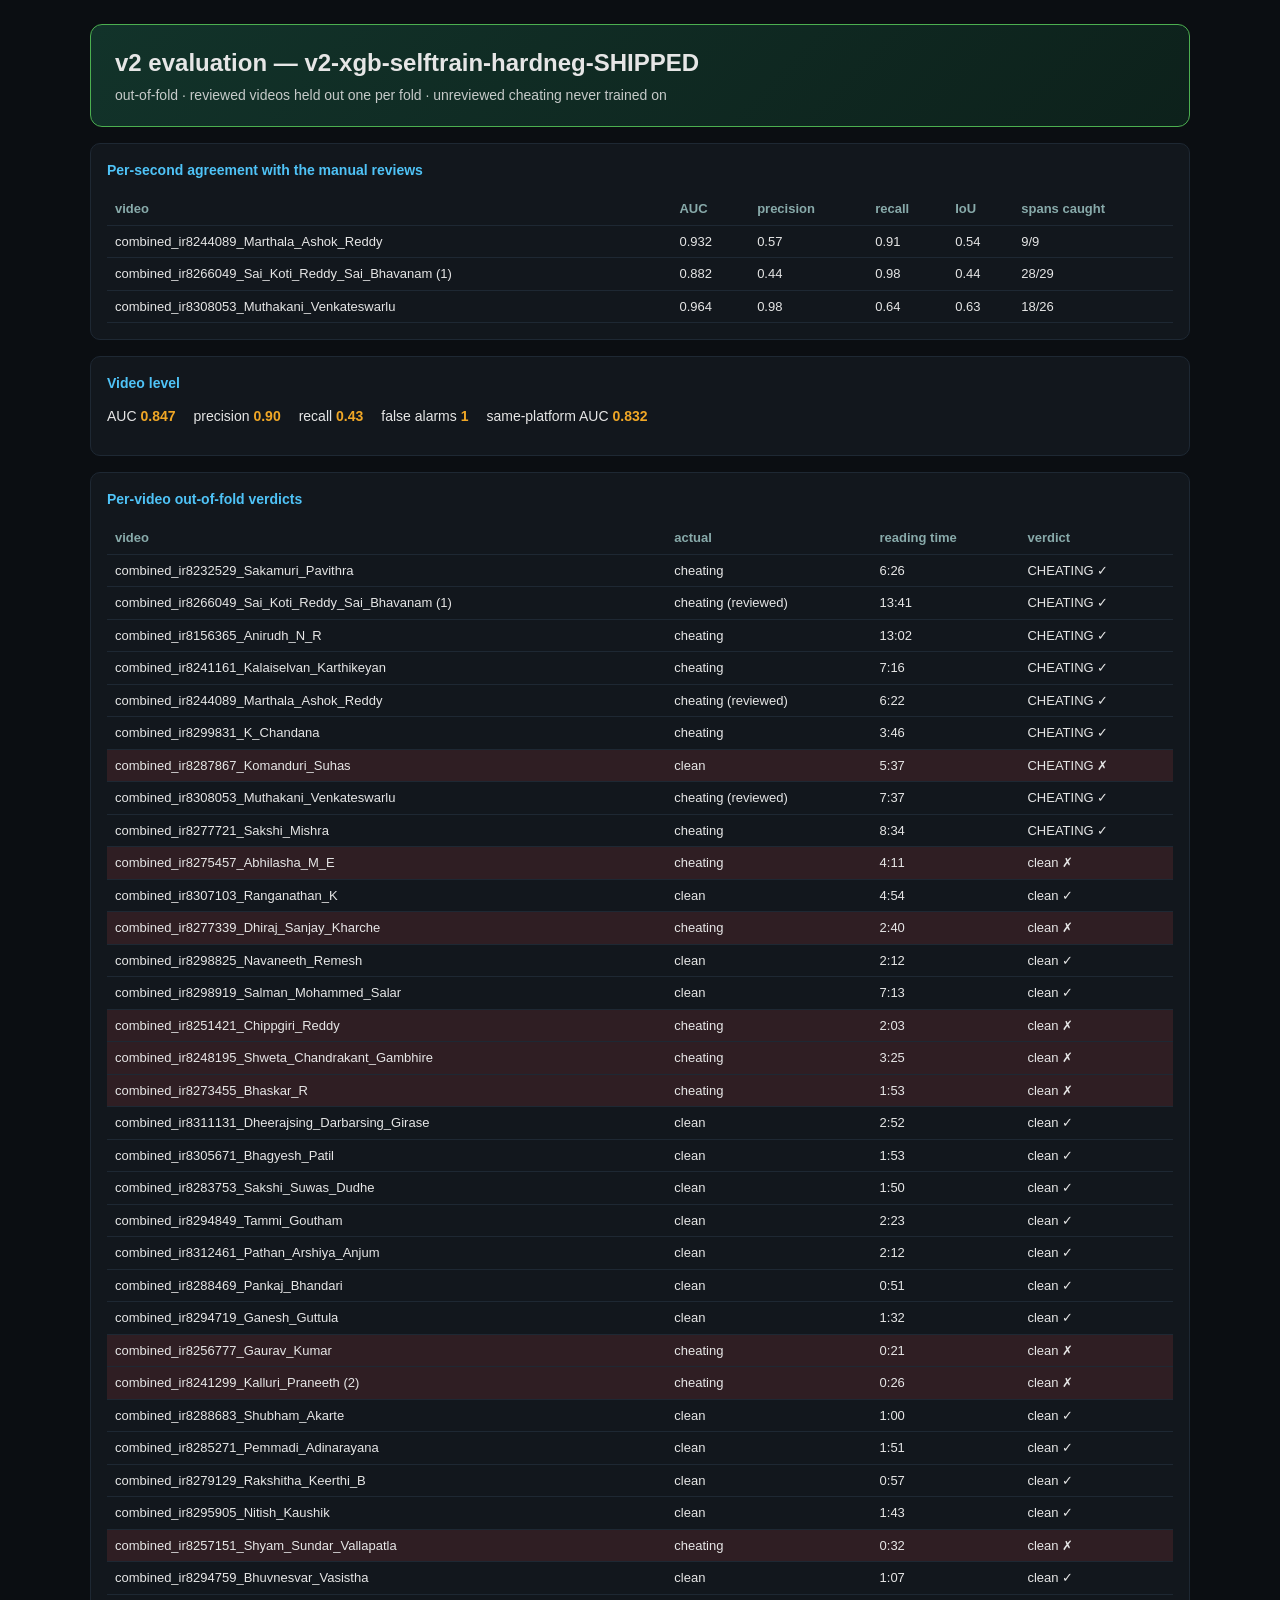
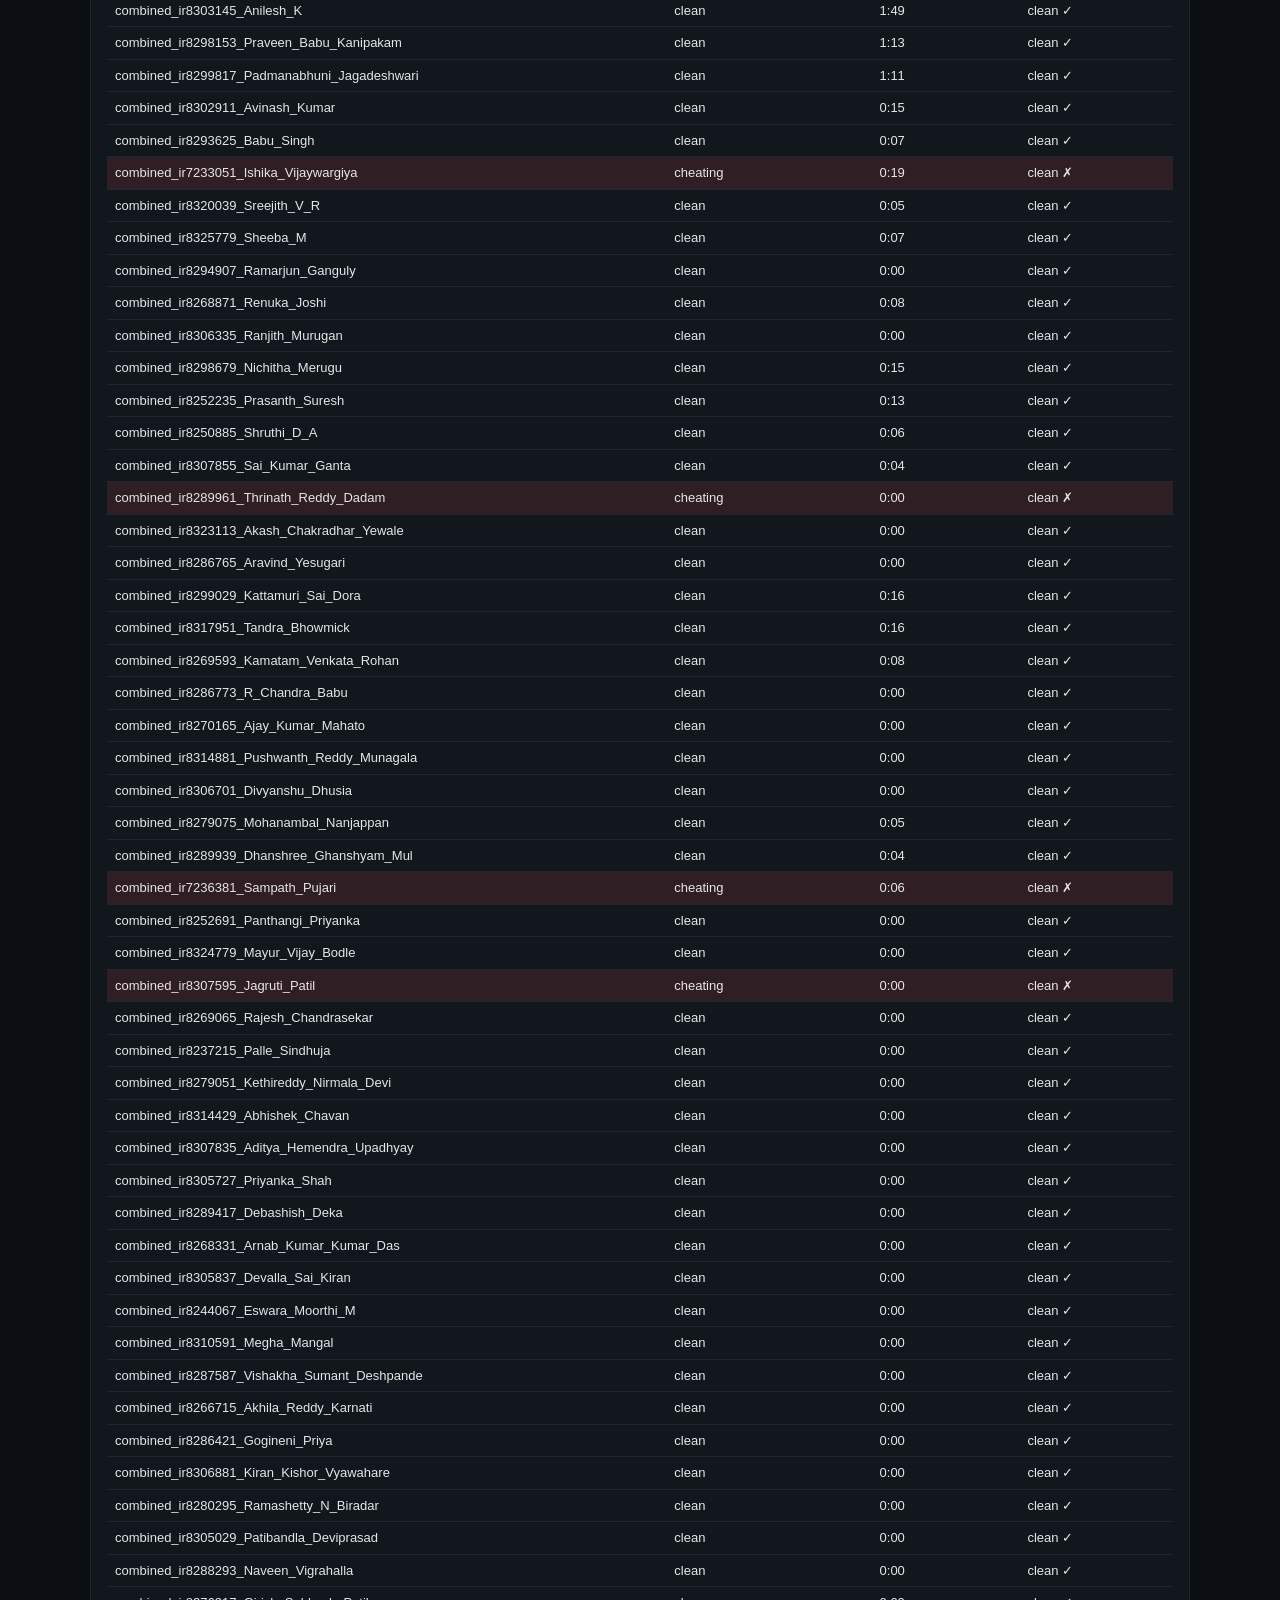
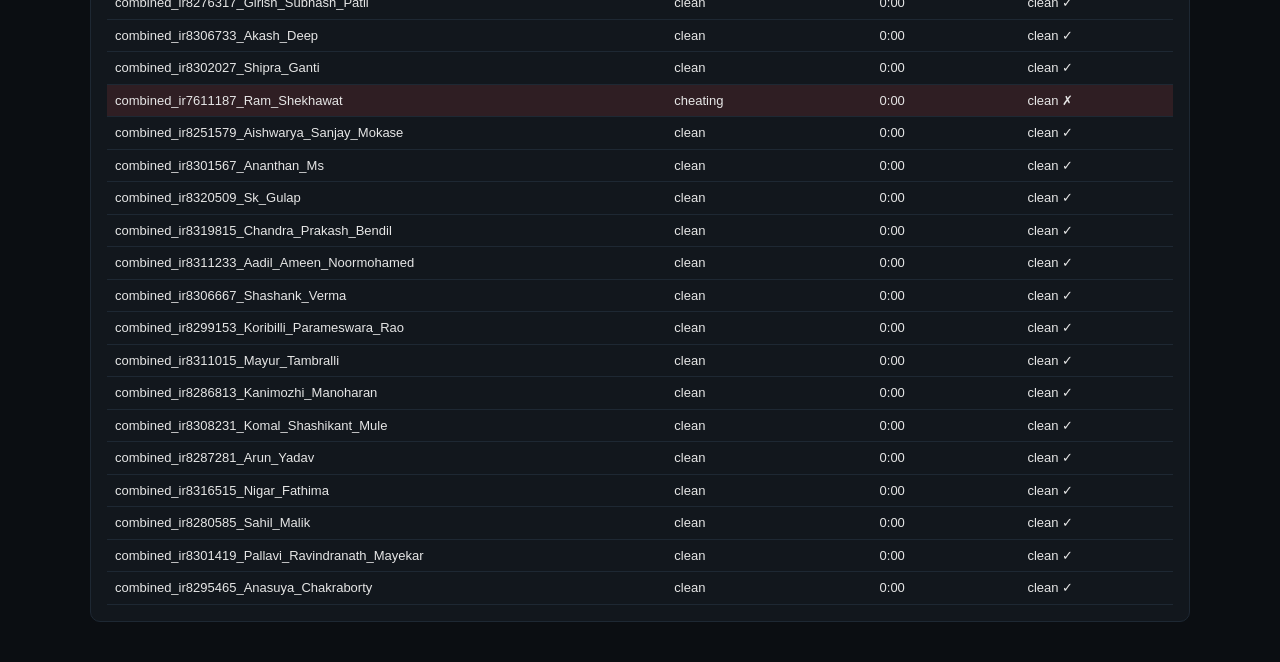
==== v2/reports/evaluation_report.html @ 16d082b3 "Add v2 per-second reading detector, browser frontend, webapp, and CNN model - v2/: per-second readin" ====
<!doctype html><html><head><meta charset="utf-8">
<meta name="viewport" content="width=device-width, initial-scale=1">
<title>Reading detection report</title>
<style>
 body{margin:0;background:#0b0e12;color:#e6e6e6;font:14px/1.5 -apple-system,Segoe UI,Roboto,sans-serif}
 .wrap{max-width:1100px;margin:0 auto;padding:24px}
 .banner{border-radius:12px;padding:20px 24px;margin-bottom:16px}
 .banner.cheat{background:linear-gradient(135deg,#4a1414,#2a0d0d);border:1px solid #ff5252}
 .banner.clean{background:linear-gradient(135deg,#12332a,#0d211b);border:1px solid #4caf50}
 .verdict{font-size:24px;font-weight:700}
 .prob{opacity:.85;margin-top:4px}
 .meta{display:flex;gap:20px;flex-wrap:wrap;margin-bottom:16px;opacity:.85;font-size:13px}
 .meta b{color:#4fc3f7}
 .kv{display:flex;gap:18px;flex-wrap:wrap;margin:0 0 12px}
 .kv b{color:#f0a726}
 img.plot{width:100%;border-radius:10px;border:1px solid #1e2833;background:#0f1419;margin-bottom:12px}
 .card{background:#12171d;border:1px solid #1e2833;border-radius:10px;padding:16px;margin-bottom:16px;overflow-x:auto}
 h3{margin:0 0 12px;font-size:14px;color:#4fc3f7}
 table{width:100%;border-collapse:collapse;font-size:13px}
 th,td{text-align:left;padding:6px 8px;border-bottom:1px solid #1e2833}
 th{color:#8aa;font-weight:600}
 tr.err{background:rgba(255,82,82,.12)}
 .foot{opacity:.55;font-size:12px;margin-top:8px}
</style></head>
<body><div class="wrap">
  <div class="banner clean"><div class="verdict">v2 evaluation — v2-xgb-selftrain-hardneg-SHIPPED</div>
    <div class="prob">out-of-fold · reviewed videos held out one per fold · unreviewed cheating never trained on</div></div>
  <div class="card"><h3>Per-second agreement with the manual reviews</h3>
    <table><tr><th>video</th><th>AUC</th><th>precision</th><th>recall</th><th>IoU</th><th>spans caught</th></tr><tr><td>combined_ir8244089_Marthala_Ashok_Reddy</td><td>0.932</td><td>0.57</td><td>0.91</td><td>0.54</td><td>9/9</td></tr><tr><td>combined_ir8266049_Sai_Koti_Reddy_Sai_Bhavanam (1)</td><td>0.882</td><td>0.44</td><td>0.98</td><td>0.44</td><td>28/29</td></tr><tr><td>combined_ir8308053_Muthakani_Venkateswarlu</td><td>0.964</td><td>0.98</td><td>0.64</td><td>0.63</td><td>18/26</td></tr></table></div>
  <div class="card"><h3>Video level</h3><p class="kv">
    <span>AUC <b>0.847</b></span><span>precision <b>0.90</b></span>
    <span>recall <b>0.43</b></span><span>false alarms <b>1</b></span>
    <span>same-platform AUC <b>0.832</b></span></p></div>
  <div class="card"><h3>Per-video out-of-fold verdicts</h3>
    <table><tr><th>video</th><th>actual</th><th>reading time</th><th>verdict</th></tr><tr class=''><td>combined_ir8232529_Sakamuri_Pavithra</td><td>cheating</td><td>6:26</td><td>CHEATING ✓</td></tr><tr class=''><td>combined_ir8266049_Sai_Koti_Reddy_Sai_Bhavanam (1)</td><td>cheating (reviewed)</td><td>13:41</td><td>CHEATING ✓</td></tr><tr class=''><td>combined_ir8156365_Anirudh_N_R</td><td>cheating</td><td>13:02</td><td>CHEATING ✓</td></tr><tr class=''><td>combined_ir8241161_Kalaiselvan_Karthikeyan</td><td>cheating</td><td>7:16</td><td>CHEATING ✓</td></tr><tr class=''><td>combined_ir8244089_Marthala_Ashok_Reddy</td><td>cheating (reviewed)</td><td>6:22</td><td>CHEATING ✓</td></tr><tr class=''><td>combined_ir8299831_K_Chandana</td><td>cheating</td><td>3:46</td><td>CHEATING ✓</td></tr><tr class='err'><td>combined_ir8287867_Komanduri_Suhas</td><td>clean</td><td>5:37</td><td>CHEATING ✗</td></tr><tr class=''><td>combined_ir8308053_Muthakani_Venkateswarlu</td><td>cheating (reviewed)</td><td>7:37</td><td>CHEATING ✓</td></tr><tr class=''><td>combined_ir8277721_Sakshi_Mishra</td><td>cheating</td><td>8:34</td><td>CHEATING ✓</td></tr><tr class='err'><td>combined_ir8275457_Abhilasha_M_E</td><td>cheating</td><td>4:11</td><td>clean ✗</td></tr><tr class=''><td>combined_ir8307103_Ranganathan_K</td><td>clean</td><td>4:54</td><td>clean ✓</td></tr><tr class='err'><td>combined_ir8277339_Dhiraj_Sanjay_Kharche</td><td>cheating</td><td>2:40</td><td>clean ✗</td></tr><tr class=''><td>combined_ir8298825_Navaneeth_Remesh</td><td>clean</td><td>2:12</td><td>clean ✓</td></tr><tr class=''><td>combined_ir8298919_Salman_Mohammed_Salar</td><td>clean</td><td>7:13</td><td>clean ✓</td></tr><tr class='err'><td>combined_ir8251421_Chippgiri_Reddy</td><td>cheating</td><td>2:03</td><td>clean ✗</td></tr><tr class='err'><td>combined_ir8248195_Shweta_Chandrakant_Gambhire</td><td>cheating</td><td>3:25</td><td>clean ✗</td></tr><tr class='err'><td>combined_ir8273455_Bhaskar_R</td><td>cheating</td><td>1:53</td><td>clean ✗</td></tr><tr class=''><td>combined_ir8311131_Dheerajsing_Darbarsing_Girase</td><td>clean</td><td>2:52</td><td>clean ✓</td></tr><tr class=''><td>combined_ir8305671_Bhagyesh_Patil</td><td>clean</td><td>1:53</td><td>clean ✓</td></tr><tr class=''><td>combined_ir8283753_Sakshi_Suwas_Dudhe</td><td>clean</td><td>1:50</td><td>clean ✓</td></tr><tr class=''><td>combined_ir8294849_Tammi_Goutham</td><td>clean</td><td>2:23</td><td>clean ✓</td></tr><tr class=''><td>combined_ir8312461_Pathan_Arshiya_Anjum</td><td>clean</td><td>2:12</td><td>clean ✓</td></tr><tr class=''><td>combined_ir8288469_Pankaj_Bhandari</td><td>clean</td><td>0:51</td><td>clean ✓</td></tr><tr class=''><td>combined_ir8294719_Ganesh_Guttula</td><td>clean</td><td>1:32</td><td>clean ✓</td></tr><tr class='err'><td>combined_ir8256777_Gaurav_Kumar</td><td>cheating</td><td>0:21</td><td>clean ✗</td></tr><tr class='err'><td>combined_ir8241299_Kalluri_Praneeth (2)</td><td>cheating</td><td>0:26</td><td>clean ✗</td></tr><tr class=''><td>combined_ir8288683_Shubham_Akarte</td><td>clean</td><td>1:00</td><td>clean ✓</td></tr><tr class=''><td>combined_ir8285271_Pemmadi_Adinarayana</td><td>clean</td><td>1:51</td><td>clean ✓</td></tr><tr class=''><td>combined_ir8279129_Rakshitha_Keerthi_B</td><td>clean</td><td>0:57</td><td>clean ✓</td></tr><tr class=''><td>combined_ir8295905_Nitish_Kaushik</td><td>clean</td><td>1:43</td><td>clean ✓</td></tr><tr class='err'><td>combined_ir8257151_Shyam_Sundar_Vallapatla</td><td>cheating</td><td>0:32</td><td>clean ✗</td></tr><tr class=''><td>combined_ir8294759_Bhuvnesvar_Vasistha</td><td>clean</td><td>1:07</td><td>clean ✓</td></tr><tr class=''><td>combined_ir8303145_Anilesh_K</td><td>clean</td><td>1:49</td><td>clean ✓</td></tr><tr class=''><td>combined_ir8298153_Praveen_Babu_Kanipakam</td><td>clean</td><td>1:13</td><td>clean ✓</td></tr><tr class=''><td>combined_ir8299817_Padmanabhuni_Jagadeshwari</td><td>clean</td><td>1:11</td><td>clean ✓</td></tr><tr class=''><td>combined_ir8302911_Avinash_Kumar</td><td>clean</td><td>0:15</td><td>clean ✓</td></tr><tr class=''><td>combined_ir8293625_Babu_Singh</td><td>clean</td><td>0:07</td><td>clean ✓</td></tr><tr class='err'><td>combined_ir7233051_Ishika_Vijaywargiya</td><td>cheating</td><td>0:19</td><td>clean ✗</td></tr><tr class=''><td>combined_ir8320039_Sreejith_V_R</td><td>clean</td><td>0:05</td><td>clean ✓</td></tr><tr class=''><td>combined_ir8325779_Sheeba_M</td><td>clean</td><td>0:07</td><td>clean ✓</td></tr><tr class=''><td>combined_ir8294907_Ramarjun_Ganguly</td><td>clean</td><td>0:00</td><td>clean ✓</td></tr><tr class=''><td>combined_ir8268871_Renuka_Joshi</td><td>clean</td><td>0:08</td><td>clean ✓</td></tr><tr class=''><td>combined_ir8306335_Ranjith_Murugan</td><td>clean</td><td>0:00</td><td>clean ✓</td></tr><tr class=''><td>combined_ir8298679_Nichitha_Merugu</td><td>clean</td><td>0:15</td><td>clean ✓</td></tr><tr class=''><td>combined_ir8252235_Prasanth_Suresh</td><td>clean</td><td>0:13</td><td>clean ✓</td></tr><tr class=''><td>combined_ir8250885_Shruthi_D_A</td><td>clean</td><td>0:06</td><td>clean ✓</td></tr><tr class=''><td>combined_ir8307855_Sai_Kumar_Ganta</td><td>clean</td><td>0:04</td><td>clean ✓</td></tr><tr class='err'><td>combined_ir8289961_Thrinath_Reddy_Dadam</td><td>cheating</td><td>0:00</td><td>clean ✗</td></tr><tr class=''><td>combined_ir8323113_Akash_Chakradhar_Yewale</td><td>clean</td><td>0:00</td><td>clean ✓</td></tr><tr class=''><td>combined_ir8286765_Aravind_Yesugari</td><td>clean</td><td>0:00</td><td>clean ✓</td></tr><tr class=''><td>combined_ir8299029_Kattamuri_Sai_Dora</td><td>clean</td><td>0:16</td><td>clean ✓</td></tr><tr class=''><td>combined_ir8317951_Tandra_Bhowmick</td><td>clean</td><td>0:16</td><td>clean ✓</td></tr><tr class=''><td>combined_ir8269593_Kamatam_Venkata_Rohan</td><td>clean</td><td>0:08</td><td>clean ✓</td></tr><tr class=''><td>combined_ir8286773_R_Chandra_Babu</td><td>clean</td><td>0:00</td><td>clean ✓</td></tr><tr class=''><td>combined_ir8270165_Ajay_Kumar_Mahato</td><td>clean</td><td>0:00</td><td>clean ✓</td></tr><tr class=''><td>combined_ir8314881_Pushwanth_Reddy_Munagala</td><td>clean</td><td>0:00</td><td>clean ✓</td></tr><tr class=''><td>combined_ir8306701_Divyanshu_Dhusia</td><td>clean</td><td>0:00</td><td>clean ✓</td></tr><tr class=''><td>combined_ir8279075_Mohanambal_Nanjappan</td><td>clean</td><td>0:05</td><td>clean ✓</td></tr><tr class=''><td>combined_ir8289939_Dhanshree_Ghanshyam_Mul</td><td>clean</td><td>0:04</td><td>clean ✓</td></tr><tr class='err'><td>combined_ir7236381_Sampath_Pujari</td><td>cheating</td><td>0:06</td><td>clean ✗</td></tr><tr class=''><td>combined_ir8252691_Panthangi_Priyanka</td><td>clean</td><td>0:00</td><td>clean ✓</td></tr><tr class=''><td>combined_ir8324779_Mayur_Vijay_Bodle</td><td>clean</td><td>0:00</td><td>clean ✓</td></tr><tr class='err'><td>combined_ir8307595_Jagruti_Patil</td><td>cheating</td><td>0:00</td><td>clean ✗</td></tr><tr class=''><td>combined_ir8269065_Rajesh_Chandrasekar</td><td>clean</td><td>0:00</td><td>clean ✓</td></tr><tr class=''><td>combined_ir8237215_Palle_Sindhuja</td><td>clean</td><td>0:00</td><td>clean ✓</td></tr><tr class=''><td>combined_ir8279051_Kethireddy_Nirmala_Devi</td><td>clean</td><td>0:00</td><td>clean ✓</td></tr><tr class=''><td>combined_ir8314429_Abhishek_Chavan</td><td>clean</td><td>0:00</td><td>clean ✓</td></tr><tr class=''><td>combined_ir8307835_Aditya_Hemendra_Upadhyay</td><td>clean</td><td>0:00</td><td>clean ✓</td></tr><tr class=''><td>combined_ir8305727_Priyanka_Shah</td><td>clean</td><td>0:00</td><td>clean ✓</td></tr><tr class=''><td>combined_ir8289417_Debashish_Deka</td><td>clean</td><td>0:00</td><td>clean ✓</td></tr><tr class=''><td>combined_ir8268331_Arnab_Kumar_Kumar_Das</td><td>clean</td><td>0:00</td><td>clean ✓</td></tr><tr class=''><td>combined_ir8305837_Devalla_Sai_Kiran</td><td>clean</td><td>0:00</td><td>clean ✓</td></tr><tr class=''><td>combined_ir8244067_Eswara_Moorthi_M</td><td>clean</td><td>0:00</td><td>clean ✓</td></tr><tr class=''><td>combined_ir8310591_Megha_Mangal</td><td>clean</td><td>0:00</td><td>clean ✓</td></tr><tr class=''><td>combined_ir8287587_Vishakha_Sumant_Deshpande</td><td>clean</td><td>0:00</td><td>clean ✓</td></tr><tr class=''><td>combined_ir8266715_Akhila_Reddy_Karnati</td><td>clean</td><td>0:00</td><td>clean ✓</td></tr><tr class=''><td>combined_ir8286421_Gogineni_Priya</td><td>clean</td><td>0:00</td><td>clean ✓</td></tr><tr class=''><td>combined_ir8306881_Kiran_Kishor_Vyawahare</td><td>clean</td><td>0:00</td><td>clean ✓</td></tr><tr class=''><td>combined_ir8280295_Ramashetty_N_Biradar</td><td>clean</td><td>0:00</td><td>clean ✓</td></tr><tr class=''><td>combined_ir8305029_Patibandla_Deviprasad</td><td>clean</td><td>0:00</td><td>clean ✓</td></tr><tr class=''><td>combined_ir8288293_Naveen_Vigrahalla</td><td>clean</td><td>0:00</td><td>clean ✓</td></tr><tr class=''><td>combined_ir8276317_Girish_Subhash_Patil</td><td>clean</td><td>0:00</td><td>clean ✓</td></tr><tr class=''><td>combined_ir8306733_Akash_Deep</td><td>clean</td><td>0:00</td><td>clean ✓</td></tr><tr class=''><td>combined_ir8302027_Shipra_Ganti</td><td>clean</td><td>0:00</td><td>clean ✓</td></tr><tr class='err'><td>combined_ir7611187_Ram_Shekhawat</td><td>cheating</td><td>0:00</td><td>clean ✗</td></tr><tr class=''><td>combined_ir8251579_Aishwarya_Sanjay_Mokase</td><td>clean</td><td>0:00</td><td>clean ✓</td></tr><tr class=''><td>combined_ir8301567_Ananthan_Ms</td><td>clean</td><td>0:00</td><td>clean ✓</td></tr><tr class=''><td>combined_ir8320509_Sk_Gulap</td><td>clean</td><td>0:00</td><td>clean ✓</td></tr><tr class=''><td>combined_ir8319815_Chandra_Prakash_Bendil</td><td>clean</td><td>0:00</td><td>clean ✓</td></tr><tr class=''><td>combined_ir8311233_Aadil_Ameen_Noormohamed</td><td>clean</td><td>0:00</td><td>clean ✓</td></tr><tr class=''><td>combined_ir8306667_Shashank_Verma</td><td>clean</td><td>0:00</td><td>clean ✓</td></tr><tr class=''><td>combined_ir8299153_Koribilli_Parameswara_Rao</td><td>clean</td><td>0:00</td><td>clean ✓</td></tr><tr class=''><td>combined_ir8311015_Mayur_Tambralli</td><td>clean</td><td>0:00</td><td>clean ✓</td></tr><tr class=''><td>combined_ir8286813_Kanimozhi_Manoharan</td><td>clean</td><td>0:00</td><td>clean ✓</td></tr><tr class=''><td>combined_ir8308231_Komal_Shashikant_Mule</td><td>clean</td><td>0:00</td><td>clean ✓</td></tr><tr class=''><td>combined_ir8287281_Arun_Yadav</td><td>clean</td><td>0:00</td><td>clean ✓</td></tr><tr class=''><td>combined_ir8316515_Nigar_Fathima</td><td>clean</td><td>0:00</td><td>clean ✓</td></tr><tr class=''><td>combined_ir8280585_Sahil_Malik</td><td>clean</td><td>0:00</td><td>clean ✓</td></tr><tr class=''><td>combined_ir8301419_Pallavi_Ravindranath_Mayekar</td><td>clean</td><td>0:00</td><td>clean ✓</td></tr><tr class=''><td>combined_ir8295465_Anasuya_Chakraborty</td><td>clean</td><td>0:00</td><td>clean ✓</td></tr></table></div>
</div></body></html>
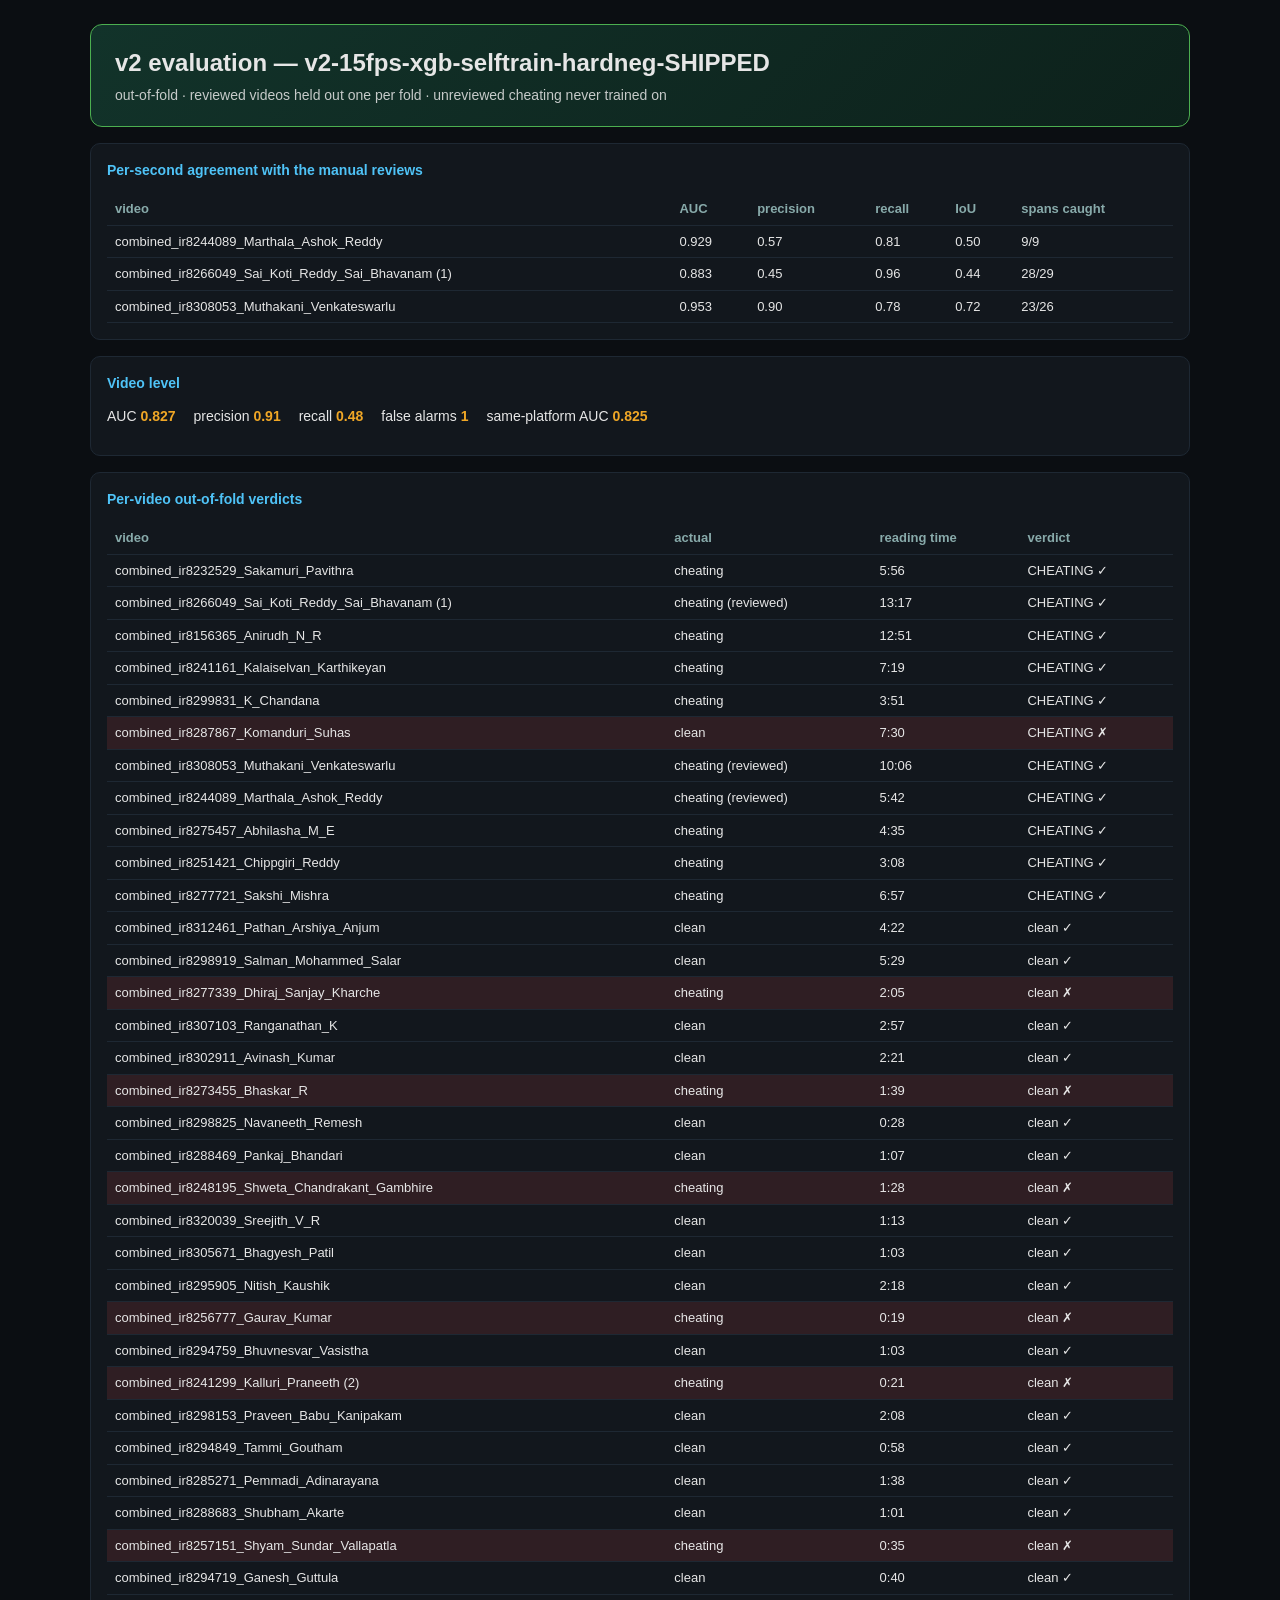
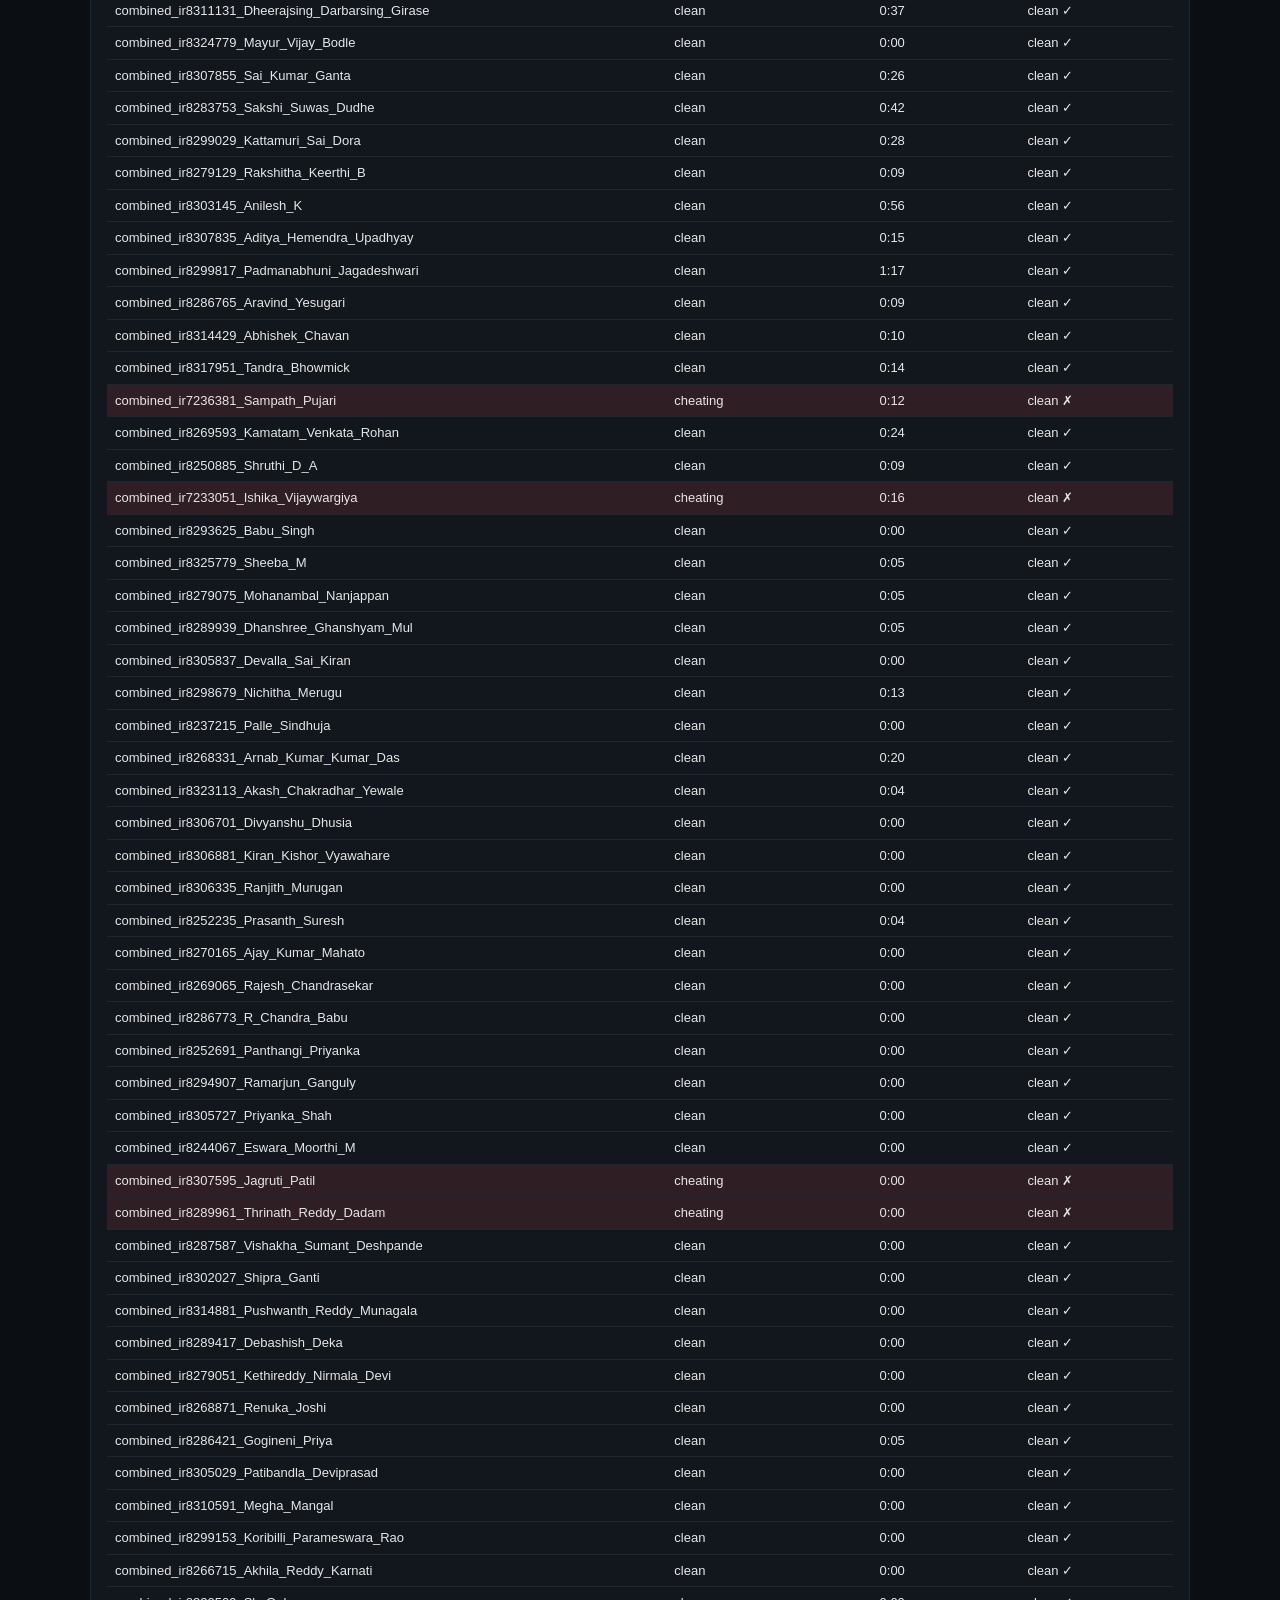
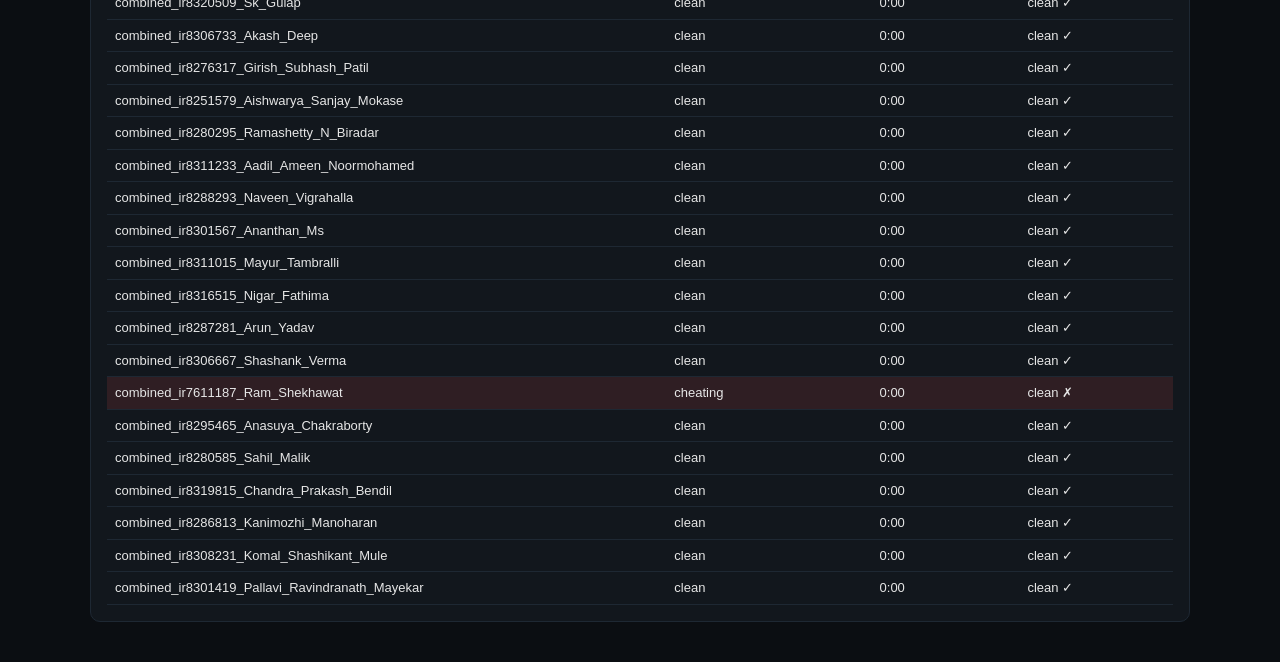
==== commit 904fe9af: "v2: move to 15 fps, add MLflow tracking, pre-scored web-app library and reports Switch every v2 stag" ====
--- a/v2/reports/evaluation_report.html
+++ b/v2/reports/evaluation_report.html
@@ -23,14 +23,14 @@
  .foot{opacity:.55;font-size:12px;margin-top:8px}
 </style></head>
 <body><div class="wrap">
-  <div class="banner clean"><div class="verdict">v2 evaluation — v2-xgb-selftrain-hardneg-SHIPPED</div>
+  <div class="banner clean"><div class="verdict">v2 evaluation — v2-15fps-xgb-selftrain-hardneg-SHIPPED</div>
     <div class="prob">out-of-fold · reviewed videos held out one per fold · unreviewed cheating never trained on</div></div>
   <div class="card"><h3>Per-second agreement with the manual reviews</h3>
-    <table><tr><th>video</th><th>AUC</th><th>precision</th><th>recall</th><th>IoU</th><th>spans caught</th></tr><tr><td>combined_ir8244089_Marthala_Ashok_Reddy</td><td>0.932</td><td>0.57</td><td>0.91</td><td>0.54</td><td>9/9</td></tr><tr><td>combined_ir8266049_Sai_Koti_Reddy_Sai_Bhavanam (1)</td><td>0.882</td><td>0.44</td><td>0.98</td><td>0.44</td><td>28/29</td></tr><tr><td>combined_ir8308053_Muthakani_Venkateswarlu</td><td>0.964</td><td>0.98</td><td>0.64</td><td>0.63</td><td>18/26</td></tr></table></div>
+    <table><tr><th>video</th><th>AUC</th><th>precision</th><th>recall</th><th>IoU</th><th>spans caught</th></tr><tr><td>combined_ir8244089_Marthala_Ashok_Reddy</td><td>0.929</td><td>0.57</td><td>0.81</td><td>0.50</td><td>9/9</td></tr><tr><td>combined_ir8266049_Sai_Koti_Reddy_Sai_Bhavanam (1)</td><td>0.883</td><td>0.45</td><td>0.96</td><td>0.44</td><td>28/29</td></tr><tr><td>combined_ir8308053_Muthakani_Venkateswarlu</td><td>0.953</td><td>0.90</td><td>0.78</td><td>0.72</td><td>23/26</td></tr></table></div>
   <div class="card"><h3>Video level</h3><p class="kv">
-    <span>AUC <b>0.847</b></span><span>precision <b>0.90</b></span>
-    <span>recall <b>0.43</b></span><span>false alarms <b>1</b></span>
-    <span>same-platform AUC <b>0.832</b></span></p></div>
+    <span>AUC <b>0.827</b></span><span>precision <b>0.91</b></span>
+    <span>recall <b>0.48</b></span><span>false alarms <b>1</b></span>
+    <span>same-platform AUC <b>0.825</b></span></p></div>
   <div class="card"><h3>Per-video out-of-fold verdicts</h3>
-    <table><tr><th>video</th><th>actual</th><th>reading time</th><th>verdict</th></tr><tr class=''><td>combined_ir8232529_Sakamuri_Pavithra</td><td>cheating</td><td>6:26</td><td>CHEATING ✓</td></tr><tr class=''><td>combined_ir8266049_Sai_Koti_Reddy_Sai_Bhavanam (1)</td><td>cheating (reviewed)</td><td>13:41</td><td>CHEATING ✓</td></tr><tr class=''><td>combined_ir8156365_Anirudh_N_R</td><td>cheating</td><td>13:02</td><td>CHEATING ✓</td></tr><tr class=''><td>combined_ir8241161_Kalaiselvan_Karthikeyan</td><td>cheating</td><td>7:16</td><td>CHEATING ✓</td></tr><tr class=''><td>combined_ir8244089_Marthala_Ashok_Reddy</td><td>cheating (reviewed)</td><td>6:22</td><td>CHEATING ✓</td></tr><tr class=''><td>combined_ir8299831_K_Chandana</td><td>cheating</td><td>3:46</td><td>CHEATING ✓</td></tr><tr class='err'><td>combined_ir8287867_Komanduri_Suhas</td><td>clean</td><td>5:37</td><td>CHEATING ✗</td></tr><tr class=''><td>combined_ir8308053_Muthakani_Venkateswarlu</td><td>cheating (reviewed)</td><td>7:37</td><td>CHEATING ✓</td></tr><tr class=''><td>combined_ir8277721_Sakshi_Mishra</td><td>cheating</td><td>8:34</td><td>CHEATING ✓</td></tr><tr class='err'><td>combined_ir8275457_Abhilasha_M_E</td><td>cheating</td><td>4:11</td><td>clean ✗</td></tr><tr class=''><td>combined_ir8307103_Ranganathan_K</td><td>clean</td><td>4:54</td><td>clean ✓</td></tr><tr class='err'><td>combined_ir8277339_Dhiraj_Sanjay_Kharche</td><td>cheating</td><td>2:40</td><td>clean ✗</td></tr><tr class=''><td>combined_ir8298825_Navaneeth_Remesh</td><td>clean</td><td>2:12</td><td>clean ✓</td></tr><tr class=''><td>combined_ir8298919_Salman_Mohammed_Salar</td><td>clean</td><td>7:13</td><td>clean ✓</td></tr><tr class='err'><td>combined_ir8251421_Chippgiri_Reddy</td><td>cheating</td><td>2:03</td><td>clean ✗</td></tr><tr class='err'><td>combined_ir8248195_Shweta_Chandrakant_Gambhire</td><td>cheating</td><td>3:25</td><td>clean ✗</td></tr><tr class='err'><td>combined_ir8273455_Bhaskar_R</td><td>cheating</td><td>1:53</td><td>clean ✗</td></tr><tr class=''><td>combined_ir8311131_Dheerajsing_Darbarsing_Girase</td><td>clean</td><td>2:52</td><td>clean ✓</td></tr><tr class=''><td>combined_ir8305671_Bhagyesh_Patil</td><td>clean</td><td>1:53</td><td>clean ✓</td></tr><tr class=''><td>combined_ir8283753_Sakshi_Suwas_Dudhe</td><td>clean</td><td>1:50</td><td>clean ✓</td></tr><tr class=''><td>combined_ir8294849_Tammi_Goutham</td><td>clean</td><td>2:23</td><td>clean ✓</td></tr><tr class=''><td>combined_ir8312461_Pathan_Arshiya_Anjum</td><td>clean</td><td>2:12</td><td>clean ✓</td></tr><tr class=''><td>combined_ir8288469_Pankaj_Bhandari</td><td>clean</td><td>0:51</td><td>clean ✓</td></tr><tr class=''><td>combined_ir8294719_Ganesh_Guttula</td><td>clean</td><td>1:32</td><td>clean ✓</td></tr><tr class='err'><td>combined_ir8256777_Gaurav_Kumar</td><td>cheating</td><td>0:21</td><td>clean ✗</td></tr><tr class='err'><td>combined_ir8241299_Kalluri_Praneeth (2)</td><td>cheating</td><td>0:26</td><td>clean ✗</td></tr><tr class=''><td>combined_ir8288683_Shubham_Akarte</td><td>clean</td><td>1:00</td><td>clean ✓</td></tr><tr class=''><td>combined_ir8285271_Pemmadi_Adinarayana</td><td>clean</td><td>1:51</td><td>clean ✓</td></tr><tr class=''><td>combined_ir8279129_Rakshitha_Keerthi_B</td><td>clean</td><td>0:57</td><td>clean ✓</td></tr><tr class=''><td>combined_ir8295905_Nitish_Kaushik</td><td>clean</td><td>1:43</td><td>clean ✓</td></tr><tr class='err'><td>combined_ir8257151_Shyam_Sundar_Vallapatla</td><td>cheating</td><td>0:32</td><td>clean ✗</td></tr><tr class=''><td>combined_ir8294759_Bhuvnesvar_Vasistha</td><td>clean</td><td>1:07</td><td>clean ✓</td></tr><tr class=''><td>combined_ir8303145_Anilesh_K</td><td>clean</td><td>1:49</td><td>clean ✓</td></tr><tr class=''><td>combined_ir8298153_Praveen_Babu_Kanipakam</td><td>clean</td><td>1:13</td><td>clean ✓</td></tr><tr class=''><td>combined_ir8299817_Padmanabhuni_Jagadeshwari</td><td>clean</td><td>1:11</td><td>clean ✓</td></tr><tr class=''><td>combined_ir8302911_Avinash_Kumar</td><td>clean</td><td>0:15</td><td>clean ✓</td></tr><tr class=''><td>combined_ir8293625_Babu_Singh</td><td>clean</td><td>0:07</td><td>clean ✓</td></tr><tr class='err'><td>combined_ir7233051_Ishika_Vijaywargiya</td><td>cheating</td><td>0:19</td><td>clean ✗</td></tr><tr class=''><td>combined_ir8320039_Sreejith_V_R</td><td>clean</td><td>0:05</td><td>clean ✓</td></tr><tr class=''><td>combined_ir8325779_Sheeba_M</td><td>clean</td><td>0:07</td><td>clean ✓</td></tr><tr class=''><td>combined_ir8294907_Ramarjun_Ganguly</td><td>clean</td><td>0:00</td><td>clean ✓</td></tr><tr class=''><td>combined_ir8268871_Renuka_Joshi</td><td>clean</td><td>0:08</td><td>clean ✓</td></tr><tr class=''><td>combined_ir8306335_Ranjith_Murugan</td><td>clean</td><td>0:00</td><td>clean ✓</td></tr><tr class=''><td>combined_ir8298679_Nichitha_Merugu</td><td>clean</td><td>0:15</td><td>clean ✓</td></tr><tr class=''><td>combined_ir8252235_Prasanth_Suresh</td><td>clean</td><td>0:13</td><td>clean ✓</td></tr><tr class=''><td>combined_ir8250885_Shruthi_D_A</td><td>clean</td><td>0:06</td><td>clean ✓</td></tr><tr class=''><td>combined_ir8307855_Sai_Kumar_Ganta</td><td>clean</td><td>0:04</td><td>clean ✓</td></tr><tr class='err'><td>combined_ir8289961_Thrinath_Reddy_Dadam</td><td>cheating</td><td>0:00</td><td>clean ✗</td></tr><tr class=''><td>combined_ir8323113_Akash_Chakradhar_Yewale</td><td>clean</td><td>0:00</td><td>clean ✓</td></tr><tr class=''><td>combined_ir8286765_Aravind_Yesugari</td><td>clean</td><td>0:00</td><td>clean ✓</td></tr><tr class=''><td>combined_ir8299029_Kattamuri_Sai_Dora</td><td>clean</td><td>0:16</td><td>clean ✓</td></tr><tr class=''><td>combined_ir8317951_Tandra_Bhowmick</td><td>clean</td><td>0:16</td><td>clean ✓</td></tr><tr class=''><td>combined_ir8269593_Kamatam_Venkata_Rohan</td><td>clean</td><td>0:08</td><td>clean ✓</td></tr><tr class=''><td>combined_ir8286773_R_Chandra_Babu</td><td>clean</td><td>0:00</td><td>clean ✓</td></tr><tr class=''><td>combined_ir8270165_Ajay_Kumar_Mahato</td><td>clean</td><td>0:00</td><td>clean ✓</td></tr><tr class=''><td>combined_ir8314881_Pushwanth_Reddy_Munagala</td><td>clean</td><td>0:00</td><td>clean ✓</td></tr><tr class=''><td>combined_ir8306701_Divyanshu_Dhusia</td><td>clean</td><td>0:00</td><td>clean ✓</td></tr><tr class=''><td>combined_ir8279075_Mohanambal_Nanjappan</td><td>clean</td><td>0:05</td><td>clean ✓</td></tr><tr class=''><td>combined_ir8289939_Dhanshree_Ghanshyam_Mul</td><td>clean</td><td>0:04</td><td>clean ✓</td></tr><tr class='err'><td>combined_ir7236381_Sampath_Pujari</td><td>cheating</td><td>0:06</td><td>clean ✗</td></tr><tr class=''><td>combined_ir8252691_Panthangi_Priyanka</td><td>clean</td><td>0:00</td><td>clean ✓</td></tr><tr class=''><td>combined_ir8324779_Mayur_Vijay_Bodle</td><td>clean</td><td>0:00</td><td>clean ✓</td></tr><tr class='err'><td>combined_ir8307595_Jagruti_Patil</td><td>cheating</td><td>0:00</td><td>clean ✗</td></tr><tr class=''><td>combined_ir8269065_Rajesh_Chandrasekar</td><td>clean</td><td>0:00</td><td>clean ✓</td></tr><tr class=''><td>combined_ir8237215_Palle_Sindhuja</td><td>clean</td><td>0:00</td><td>clean ✓</td></tr><tr class=''><td>combined_ir8279051_Kethireddy_Nirmala_Devi</td><td>clean</td><td>0:00</td><td>clean ✓</td></tr><tr class=''><td>combined_ir8314429_Abhishek_Chavan</td><td>clean</td><td>0:00</td><td>clean ✓</td></tr><tr class=''><td>combined_ir8307835_Aditya_Hemendra_Upadhyay</td><td>clean</td><td>0:00</td><td>clean ✓</td></tr><tr class=''><td>combined_ir8305727_Priyanka_Shah</td><td>clean</td><td>0:00</td><td>clean ✓</td></tr><tr class=''><td>combined_ir8289417_Debashish_Deka</td><td>clean</td><td>0:00</td><td>clean ✓</td></tr><tr class=''><td>combined_ir8268331_Arnab_Kumar_Kumar_Das</td><td>clean</td><td>0:00</td><td>clean ✓</td></tr><tr class=''><td>combined_ir8305837_Devalla_Sai_Kiran</td><td>clean</td><td>0:00</td><td>clean ✓</td></tr><tr class=''><td>combined_ir8244067_Eswara_Moorthi_M</td><td>clean</td><td>0:00</td><td>clean ✓</td></tr><tr class=''><td>combined_ir8310591_Megha_Mangal</td><td>clean</td><td>0:00</td><td>clean ✓</td></tr><tr class=''><td>combined_ir8287587_Vishakha_Sumant_Deshpande</td><td>clean</td><td>0:00</td><td>clean ✓</td></tr><tr class=''><td>combined_ir8266715_Akhila_Reddy_Karnati</td><td>clean</td><td>0:00</td><td>clean ✓</td></tr><tr class=''><td>combined_ir8286421_Gogineni_Priya</td><td>clean</td><td>0:00</td><td>clean ✓</td></tr><tr class=''><td>combined_ir8306881_Kiran_Kishor_Vyawahare</td><td>clean</td><td>0:00</td><td>clean ✓</td></tr><tr class=''><td>combined_ir8280295_Ramashetty_N_Biradar</td><td>clean</td><td>0:00</td><td>clean ✓</td></tr><tr class=''><td>combined_ir8305029_Patibandla_Deviprasad</td><td>clean</td><td>0:00</td><td>clean ✓</td></tr><tr class=''><td>combined_ir8288293_Naveen_Vigrahalla</td><td>clean</td><td>0:00</td><td>clean ✓</td></tr><tr class=''><td>combined_ir8276317_Girish_Subhash_Patil</td><td>clean</td><td>0:00</td><td>clean ✓</td></tr><tr class=''><td>combined_ir8306733_Akash_Deep</td><td>clean</td><td>0:00</td><td>clean ✓</td></tr><tr class=''><td>combined_ir8302027_Shipra_Ganti</td><td>clean</td><td>0:00</td><td>clean ✓</td></tr><tr class='err'><td>combined_ir7611187_Ram_Shekhawat</td><td>cheating</td><td>0:00</td><td>clean ✗</td></tr><tr class=''><td>combined_ir8251579_Aishwarya_Sanjay_Mokase</td><td>clean</td><td>0:00</td><td>clean ✓</td></tr><tr class=''><td>combined_ir8301567_Ananthan_Ms</td><td>clean</td><td>0:00</td><td>clean ✓</td></tr><tr class=''><td>combined_ir8320509_Sk_Gulap</td><td>clean</td><td>0:00</td><td>clean ✓</td></tr><tr class=''><td>combined_ir8319815_Chandra_Prakash_Bendil</td><td>clean</td><td>0:00</td><td>clean ✓</td></tr><tr class=''><td>combined_ir8311233_Aadil_Ameen_Noormohamed</td><td>clean</td><td>0:00</td><td>clean ✓</td></tr><tr class=''><td>combined_ir8306667_Shashank_Verma</td><td>clean</td><td>0:00</td><td>clean ✓</td></tr><tr class=''><td>combined_ir8299153_Koribilli_Parameswara_Rao</td><td>clean</td><td>0:00</td><td>clean ✓</td></tr><tr class=''><td>combined_ir8311015_Mayur_Tambralli</td><td>clean</td><td>0:00</td><td>clean ✓</td></tr><tr class=''><td>combined_ir8286813_Kanimozhi_Manoharan</td><td>clean</td><td>0:00</td><td>clean ✓</td></tr><tr class=''><td>combined_ir8308231_Komal_Shashikant_Mule</td><td>clean</td><td>0:00</td><td>clean ✓</td></tr><tr class=''><td>combined_ir8287281_Arun_Yadav</td><td>clean</td><td>0:00</td><td>clean ✓</td></tr><tr class=''><td>combined_ir8316515_Nigar_Fathima</td><td>clean</td><td>0:00</td><td>clean ✓</td></tr><tr class=''><td>combined_ir8280585_Sahil_Malik</td><td>clean</td><td>0:00</td><td>clean ✓</td></tr><tr class=''><td>combined_ir8301419_Pallavi_Ravindranath_Mayekar</td><td>clean</td><td>0:00</td><td>clean ✓</td></tr><tr class=''><td>combined_ir8295465_Anasuya_Chakraborty</td><td>clean</td><td>0:00</td><td>clean ✓</td></tr></table></div>
+    <table><tr><th>video</th><th>actual</th><th>reading time</th><th>verdict</th></tr><tr class=''><td>combined_ir8232529_Sakamuri_Pavithra</td><td>cheating</td><td>5:56</td><td>CHEATING ✓</td></tr><tr class=''><td>combined_ir8266049_Sai_Koti_Reddy_Sai_Bhavanam (1)</td><td>cheating (reviewed)</td><td>13:17</td><td>CHEATING ✓</td></tr><tr class=''><td>combined_ir8156365_Anirudh_N_R</td><td>cheating</td><td>12:51</td><td>CHEATING ✓</td></tr><tr class=''><td>combined_ir8241161_Kalaiselvan_Karthikeyan</td><td>cheating</td><td>7:19</td><td>CHEATING ✓</td></tr><tr class=''><td>combined_ir8299831_K_Chandana</td><td>cheating</td><td>3:51</td><td>CHEATING ✓</td></tr><tr class='err'><td>combined_ir8287867_Komanduri_Suhas</td><td>clean</td><td>7:30</td><td>CHEATING ✗</td></tr><tr class=''><td>combined_ir8308053_Muthakani_Venkateswarlu</td><td>cheating (reviewed)</td><td>10:06</td><td>CHEATING ✓</td></tr><tr class=''><td>combined_ir8244089_Marthala_Ashok_Reddy</td><td>cheating (reviewed)</td><td>5:42</td><td>CHEATING ✓</td></tr><tr class=''><td>combined_ir8275457_Abhilasha_M_E</td><td>cheating</td><td>4:35</td><td>CHEATING ✓</td></tr><tr class=''><td>combined_ir8251421_Chippgiri_Reddy</td><td>cheating</td><td>3:08</td><td>CHEATING ✓</td></tr><tr class=''><td>combined_ir8277721_Sakshi_Mishra</td><td>cheating</td><td>6:57</td><td>CHEATING ✓</td></tr><tr class=''><td>combined_ir8312461_Pathan_Arshiya_Anjum</td><td>clean</td><td>4:22</td><td>clean ✓</td></tr><tr class=''><td>combined_ir8298919_Salman_Mohammed_Salar</td><td>clean</td><td>5:29</td><td>clean ✓</td></tr><tr class='err'><td>combined_ir8277339_Dhiraj_Sanjay_Kharche</td><td>cheating</td><td>2:05</td><td>clean ✗</td></tr><tr class=''><td>combined_ir8307103_Ranganathan_K</td><td>clean</td><td>2:57</td><td>clean ✓</td></tr><tr class=''><td>combined_ir8302911_Avinash_Kumar</td><td>clean</td><td>2:21</td><td>clean ✓</td></tr><tr class='err'><td>combined_ir8273455_Bhaskar_R</td><td>cheating</td><td>1:39</td><td>clean ✗</td></tr><tr class=''><td>combined_ir8298825_Navaneeth_Remesh</td><td>clean</td><td>0:28</td><td>clean ✓</td></tr><tr class=''><td>combined_ir8288469_Pankaj_Bhandari</td><td>clean</td><td>1:07</td><td>clean ✓</td></tr><tr class='err'><td>combined_ir8248195_Shweta_Chandrakant_Gambhire</td><td>cheating</td><td>1:28</td><td>clean ✗</td></tr><tr class=''><td>combined_ir8320039_Sreejith_V_R</td><td>clean</td><td>1:13</td><td>clean ✓</td></tr><tr class=''><td>combined_ir8305671_Bhagyesh_Patil</td><td>clean</td><td>1:03</td><td>clean ✓</td></tr><tr class=''><td>combined_ir8295905_Nitish_Kaushik</td><td>clean</td><td>2:18</td><td>clean ✓</td></tr><tr class='err'><td>combined_ir8256777_Gaurav_Kumar</td><td>cheating</td><td>0:19</td><td>clean ✗</td></tr><tr class=''><td>combined_ir8294759_Bhuvnesvar_Vasistha</td><td>clean</td><td>1:03</td><td>clean ✓</td></tr><tr class='err'><td>combined_ir8241299_Kalluri_Praneeth (2)</td><td>cheating</td><td>0:21</td><td>clean ✗</td></tr><tr class=''><td>combined_ir8298153_Praveen_Babu_Kanipakam</td><td>clean</td><td>2:08</td><td>clean ✓</td></tr><tr class=''><td>combined_ir8294849_Tammi_Goutham</td><td>clean</td><td>0:58</td><td>clean ✓</td></tr><tr class=''><td>combined_ir8285271_Pemmadi_Adinarayana</td><td>clean</td><td>1:38</td><td>clean ✓</td></tr><tr class=''><td>combined_ir8288683_Shubham_Akarte</td><td>clean</td><td>1:01</td><td>clean ✓</td></tr><tr class='err'><td>combined_ir8257151_Shyam_Sundar_Vallapatla</td><td>cheating</td><td>0:35</td><td>clean ✗</td></tr><tr class=''><td>combined_ir8294719_Ganesh_Guttula</td><td>clean</td><td>0:40</td><td>clean ✓</td></tr><tr class=''><td>combined_ir8311131_Dheerajsing_Darbarsing_Girase</td><td>clean</td><td>0:37</td><td>clean ✓</td></tr><tr class=''><td>combined_ir8324779_Mayur_Vijay_Bodle</td><td>clean</td><td>0:00</td><td>clean ✓</td></tr><tr class=''><td>combined_ir8307855_Sai_Kumar_Ganta</td><td>clean</td><td>0:26</td><td>clean ✓</td></tr><tr class=''><td>combined_ir8283753_Sakshi_Suwas_Dudhe</td><td>clean</td><td>0:42</td><td>clean ✓</td></tr><tr class=''><td>combined_ir8299029_Kattamuri_Sai_Dora</td><td>clean</td><td>0:28</td><td>clean ✓</td></tr><tr class=''><td>combined_ir8279129_Rakshitha_Keerthi_B</td><td>clean</td><td>0:09</td><td>clean ✓</td></tr><tr class=''><td>combined_ir8303145_Anilesh_K</td><td>clean</td><td>0:56</td><td>clean ✓</td></tr><tr class=''><td>combined_ir8307835_Aditya_Hemendra_Upadhyay</td><td>clean</td><td>0:15</td><td>clean ✓</td></tr><tr class=''><td>combined_ir8299817_Padmanabhuni_Jagadeshwari</td><td>clean</td><td>1:17</td><td>clean ✓</td></tr><tr class=''><td>combined_ir8286765_Aravind_Yesugari</td><td>clean</td><td>0:09</td><td>clean ✓</td></tr><tr class=''><td>combined_ir8314429_Abhishek_Chavan</td><td>clean</td><td>0:10</td><td>clean ✓</td></tr><tr class=''><td>combined_ir8317951_Tandra_Bhowmick</td><td>clean</td><td>0:14</td><td>clean ✓</td></tr><tr class='err'><td>combined_ir7236381_Sampath_Pujari</td><td>cheating</td><td>0:12</td><td>clean ✗</td></tr><tr class=''><td>combined_ir8269593_Kamatam_Venkata_Rohan</td><td>clean</td><td>0:24</td><td>clean ✓</td></tr><tr class=''><td>combined_ir8250885_Shruthi_D_A</td><td>clean</td><td>0:09</td><td>clean ✓</td></tr><tr class='err'><td>combined_ir7233051_Ishika_Vijaywargiya</td><td>cheating</td><td>0:16</td><td>clean ✗</td></tr><tr class=''><td>combined_ir8293625_Babu_Singh</td><td>clean</td><td>0:00</td><td>clean ✓</td></tr><tr class=''><td>combined_ir8325779_Sheeba_M</td><td>clean</td><td>0:05</td><td>clean ✓</td></tr><tr class=''><td>combined_ir8279075_Mohanambal_Nanjappan</td><td>clean</td><td>0:05</td><td>clean ✓</td></tr><tr class=''><td>combined_ir8289939_Dhanshree_Ghanshyam_Mul</td><td>clean</td><td>0:05</td><td>clean ✓</td></tr><tr class=''><td>combined_ir8305837_Devalla_Sai_Kiran</td><td>clean</td><td>0:00</td><td>clean ✓</td></tr><tr class=''><td>combined_ir8298679_Nichitha_Merugu</td><td>clean</td><td>0:13</td><td>clean ✓</td></tr><tr class=''><td>combined_ir8237215_Palle_Sindhuja</td><td>clean</td><td>0:00</td><td>clean ✓</td></tr><tr class=''><td>combined_ir8268331_Arnab_Kumar_Kumar_Das</td><td>clean</td><td>0:20</td><td>clean ✓</td></tr><tr class=''><td>combined_ir8323113_Akash_Chakradhar_Yewale</td><td>clean</td><td>0:04</td><td>clean ✓</td></tr><tr class=''><td>combined_ir8306701_Divyanshu_Dhusia</td><td>clean</td><td>0:00</td><td>clean ✓</td></tr><tr class=''><td>combined_ir8306881_Kiran_Kishor_Vyawahare</td><td>clean</td><td>0:00</td><td>clean ✓</td></tr><tr class=''><td>combined_ir8306335_Ranjith_Murugan</td><td>clean</td><td>0:00</td><td>clean ✓</td></tr><tr class=''><td>combined_ir8252235_Prasanth_Suresh</td><td>clean</td><td>0:04</td><td>clean ✓</td></tr><tr class=''><td>combined_ir8270165_Ajay_Kumar_Mahato</td><td>clean</td><td>0:00</td><td>clean ✓</td></tr><tr class=''><td>combined_ir8269065_Rajesh_Chandrasekar</td><td>clean</td><td>0:00</td><td>clean ✓</td></tr><tr class=''><td>combined_ir8286773_R_Chandra_Babu</td><td>clean</td><td>0:00</td><td>clean ✓</td></tr><tr class=''><td>combined_ir8252691_Panthangi_Priyanka</td><td>clean</td><td>0:00</td><td>clean ✓</td></tr><tr class=''><td>combined_ir8294907_Ramarjun_Ganguly</td><td>clean</td><td>0:00</td><td>clean ✓</td></tr><tr class=''><td>combined_ir8305727_Priyanka_Shah</td><td>clean</td><td>0:00</td><td>clean ✓</td></tr><tr class=''><td>combined_ir8244067_Eswara_Moorthi_M</td><td>clean</td><td>0:00</td><td>clean ✓</td></tr><tr class='err'><td>combined_ir8307595_Jagruti_Patil</td><td>cheating</td><td>0:00</td><td>clean ✗</td></tr><tr class='err'><td>combined_ir8289961_Thrinath_Reddy_Dadam</td><td>cheating</td><td>0:00</td><td>clean ✗</td></tr><tr class=''><td>combined_ir8287587_Vishakha_Sumant_Deshpande</td><td>clean</td><td>0:00</td><td>clean ✓</td></tr><tr class=''><td>combined_ir8302027_Shipra_Ganti</td><td>clean</td><td>0:00</td><td>clean ✓</td></tr><tr class=''><td>combined_ir8314881_Pushwanth_Reddy_Munagala</td><td>clean</td><td>0:00</td><td>clean ✓</td></tr><tr class=''><td>combined_ir8289417_Debashish_Deka</td><td>clean</td><td>0:00</td><td>clean ✓</td></tr><tr class=''><td>combined_ir8279051_Kethireddy_Nirmala_Devi</td><td>clean</td><td>0:00</td><td>clean ✓</td></tr><tr class=''><td>combined_ir8268871_Renuka_Joshi</td><td>clean</td><td>0:00</td><td>clean ✓</td></tr><tr class=''><td>combined_ir8286421_Gogineni_Priya</td><td>clean</td><td>0:05</td><td>clean ✓</td></tr><tr class=''><td>combined_ir8305029_Patibandla_Deviprasad</td><td>clean</td><td>0:00</td><td>clean ✓</td></tr><tr class=''><td>combined_ir8310591_Megha_Mangal</td><td>clean</td><td>0:00</td><td>clean ✓</td></tr><tr class=''><td>combined_ir8299153_Koribilli_Parameswara_Rao</td><td>clean</td><td>0:00</td><td>clean ✓</td></tr><tr class=''><td>combined_ir8266715_Akhila_Reddy_Karnati</td><td>clean</td><td>0:00</td><td>clean ✓</td></tr><tr class=''><td>combined_ir8320509_Sk_Gulap</td><td>clean</td><td>0:00</td><td>clean ✓</td></tr><tr class=''><td>combined_ir8306733_Akash_Deep</td><td>clean</td><td>0:00</td><td>clean ✓</td></tr><tr class=''><td>combined_ir8276317_Girish_Subhash_Patil</td><td>clean</td><td>0:00</td><td>clean ✓</td></tr><tr class=''><td>combined_ir8251579_Aishwarya_Sanjay_Mokase</td><td>clean</td><td>0:00</td><td>clean ✓</td></tr><tr class=''><td>combined_ir8280295_Ramashetty_N_Biradar</td><td>clean</td><td>0:00</td><td>clean ✓</td></tr><tr class=''><td>combined_ir8311233_Aadil_Ameen_Noormohamed</td><td>clean</td><td>0:00</td><td>clean ✓</td></tr><tr class=''><td>combined_ir8288293_Naveen_Vigrahalla</td><td>clean</td><td>0:00</td><td>clean ✓</td></tr><tr class=''><td>combined_ir8301567_Ananthan_Ms</td><td>clean</td><td>0:00</td><td>clean ✓</td></tr><tr class=''><td>combined_ir8311015_Mayur_Tambralli</td><td>clean</td><td>0:00</td><td>clean ✓</td></tr><tr class=''><td>combined_ir8316515_Nigar_Fathima</td><td>clean</td><td>0:00</td><td>clean ✓</td></tr><tr class=''><td>combined_ir8287281_Arun_Yadav</td><td>clean</td><td>0:00</td><td>clean ✓</td></tr><tr class=''><td>combined_ir8306667_Shashank_Verma</td><td>clean</td><td>0:00</td><td>clean ✓</td></tr><tr class='err'><td>combined_ir7611187_Ram_Shekhawat</td><td>cheating</td><td>0:00</td><td>clean ✗</td></tr><tr class=''><td>combined_ir8295465_Anasuya_Chakraborty</td><td>clean</td><td>0:00</td><td>clean ✓</td></tr><tr class=''><td>combined_ir8280585_Sahil_Malik</td><td>clean</td><td>0:00</td><td>clean ✓</td></tr><tr class=''><td>combined_ir8319815_Chandra_Prakash_Bendil</td><td>clean</td><td>0:00</td><td>clean ✓</td></tr><tr class=''><td>combined_ir8286813_Kanimozhi_Manoharan</td><td>clean</td><td>0:00</td><td>clean ✓</td></tr><tr class=''><td>combined_ir8308231_Komal_Shashikant_Mule</td><td>clean</td><td>0:00</td><td>clean ✓</td></tr><tr class=''><td>combined_ir8301419_Pallavi_Ravindranath_Mayekar</td><td>clean</td><td>0:00</td><td>clean ✓</td></tr></table></div>
 </div></body></html>
